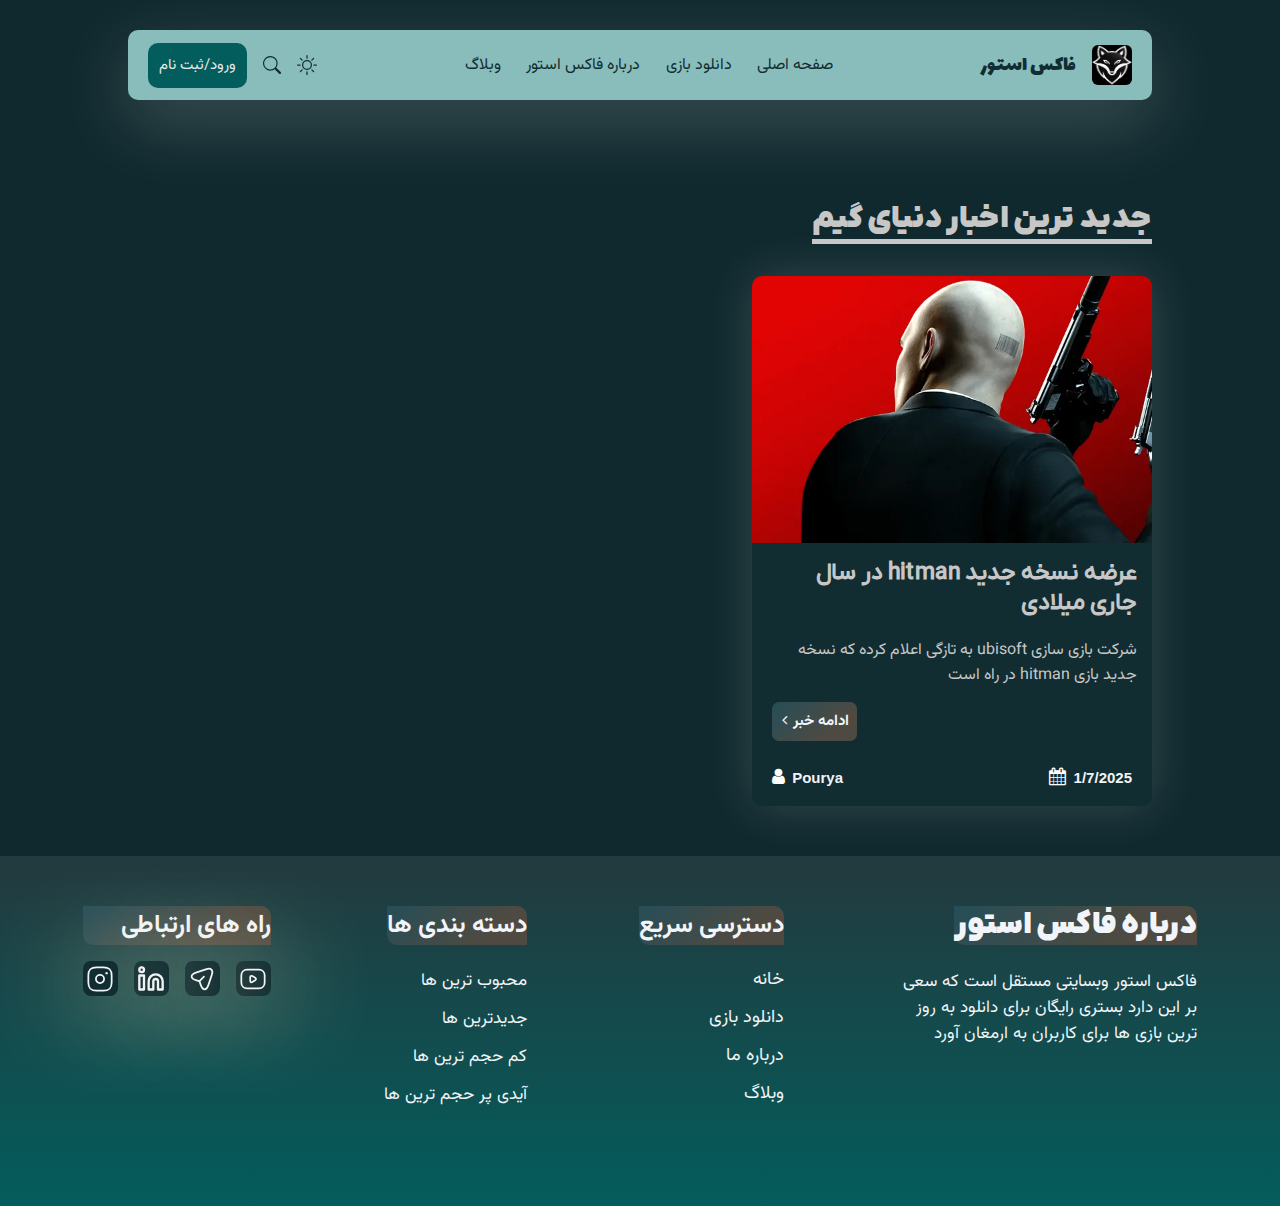
==== weblog.html @ acc82ce3 "Adding website to this repository" ====
<!DOCTYPE html>
<html lang="en">
<head>
    <meta charset="UTF-8">
    <meta name="viewport" content="width=device-width, initial-scale=1.0">
    <link rel="stylesheet" href="css/index.css">
    <link rel="stylesheet" href="css/weblog.css">
    <link rel="stylesheet" href="https://cdnjs.cloudflare.com/ajax/libs/font-awesome/4.7.0/css/font-awesome.min.css">
    <title>وبلاگ</title>
</head>
<body>
    <div class="wrapper">
        <header>
        <div class="header-wrapper">
            <div class="mobile-menu">
                <i class="fa fa-bars" aria-hidden="true"></i>
            </div>
            <div class="header-right">
                <a href="#">
                    فاکس استور
                    <img src="images/fox-logo.jpg" alt="لوگو">
                </a>
            </div>
            <div class="header-center">
                <a href="#">
                    صفحه اصلی
                </a>
                <a href="#">
                    دانلود بازی 
                </a>
                <a href="#">
                    درباره فاکس استور
                </a>
                <a href="#">
                    وبلاگ
                </a>
            </div>
            <div class="header-left">
                <svg class="sun" xmlns="http://www.w3.org/2000/svg" width="20" height="20" fill="currentColor" class="bi bi-sun" viewBox="0 0 16 16">
                    <path d="M8 11a3 3 0 1 1 0-6 3 3 0 0 1 0 6m0 1a4 4 0 1 0 0-8 4 4 0 0 0 0 8M8 0a.5.5 0 0 1 .5.5v2a.5.5 0 0 1-1 0v-2A.5.5 0 0 1 8 0m0 13a.5.5 0 0 1 .5.5v2a.5.5 0 0 1-1 0v-2A.5.5 0 0 1 8 13m8-5a.5.5 0 0 1-.5.5h-2a.5.5 0 0 1 0-1h2a.5.5 0 0 1 .5.5M3 8a.5.5 0 0 1-.5.5h-2a.5.5 0 0 1 0-1h2A.5.5 0 0 1 3 8m10.657-5.657a.5.5 0 0 1 0 .707l-1.414 1.415a.5.5 0 1 1-.707-.708l1.414-1.414a.5.5 0 0 1 .707 0m-9.193 9.193a.5.5 0 0 1 0 .707L3.05 13.657a.5.5 0 0 1-.707-.707l1.414-1.414a.5.5 0 0 1 .707 0m9.193 2.121a.5.5 0 0 1-.707 0l-1.414-1.414a.5.5 0 0 1 .707-.707l1.414 1.414a.5.5 0 0 1 0 .707M4.464 4.465a.5.5 0 0 1-.707 0L2.343 3.05a.5.5 0 1 1 .707-.707l1.414 1.414a.5.5 0 0 1 0 .708"/>
                </svg>
                <svg class="search" xmlns="http://www.w3.org/2000/svg" width="18" height="18" fill="currentColor" class="bi bi-search" viewBox="0 0 16 16">
                    <path d="M11.742 10.344a6.5 6.5 0 1 0-1.397 1.398h-.001q.044.06.098.115l3.85 3.85a1 1 0 0 0 1.415-1.414l-3.85-3.85a1 1 0 0 0-.115-.1zM12 6.5a5.5 5.5 0 1 1-11 0 5.5 5.5 0 0 1 11 0"/>
                </svg>
                <button class="login-btn">
                    ورود/ثبت نام
                    
                </button>
            </div>
            <div class="mobile-login">
                <i class="fa fa-user"></i>
            </div>
        </div>
    </header>
    <main>
        <div class="main-wrapper">
            <div class="latest-news">
                <h3>
                    جدید ترین اخبار دنیای گیم
                </h3>
                <div class="news-wrapper">
                    <div class="news">
                        <img src="/images/genres/stealth.webp" alt="بازی hitman">
                        <div class="description">
                            <h3>
                                عرضه نسخه جدید hitman در سال جاری میلادی
                            </h3>
                            <p>
                                شرکت بازی سازی ubisoft به تازگی اعلام کرده که نسخه جدید بازی hitman در راه است
                            </p>
                            <h6>
                                <a href="#">
                                    ادامه خبر
                                    <i class="fa fa-angle-left"></i>
                                </a>
                            </h6>
                            <div class="ext-info">
                                <span class="date">
                                    1/7/2025
                                    <i class="fa fa-calendar"></i>
                                </span>
                                <span class="writer">
                                    Pourya
                                    <i class="fa fa-user"></i>
                                </span>
                            </div>
                        </div>
                    </div>
                </div>
            </div>
        </div>
    </main>
    <div class="footer">
        <div class="footer-wrapper">
            <div class="social-links-mobile">
                <ul>
                    <a href="#">
                        <li>
                            <svg class="text-white" xmlns="http://www.w3.org/2000/svg" width="28" height="28" viewBox="0 0 24 24" fill="none"><path d="M17 20H7c-3 0-5-2-5-5V9c0-3 2-5 5-5h10c3 0 5 2 5 5v6c0 3-2 5-5 5Z" stroke="currentColor" stroke-width="1.5" stroke-miterlimit="10" stroke-linecap="round" stroke-linejoin="round"></path><path d="m11.4 9.5 2.5 1.5c.9.6.9 1.5 0 2.1l-2.5 1.5c-1 .6-1.8.1-1.8-1v-3c0-1.3.8-1.7 1.8-1.1Z" stroke="currentColor" stroke-width="1.5" stroke-miterlimit="10" stroke-linecap="round" stroke-linejoin="round"></path></svg>
                        </li>
                    </a>
                    <a href="#">
                        <li>
                            <svg class="text-white" xmlns="http://www.w3.org/2000/svg" width="28" height="28" viewBox="0 0 24 24" fill="none"><path d="m7.4 6.32 8.49-2.83c3.81-1.27 5.88.81 4.62 4.62l-2.83 8.49c-1.9 5.71-5.02 5.71-6.92 0l-.84-2.52-2.52-.84c-5.71-1.9-5.71-5.01 0-6.92ZM10.11 13.65l3.58-3.59" stroke="currentColor" stroke-width="1.5" stroke-linecap="round" stroke-linejoin="round"></path></svg>
                        </li>
                    </a>
                    <a href="#">
                        <li>
                            <svg xmlns="http://www.w3.org/2000/svg" width="28" height="28" viewBox="0 0 24 24" fill="none" stroke="currentColor" stroke-width="2" stroke-linecap="round" stroke-linejoin="round" class="lucide lucide-linkedin text-white"><path d="M16 8a6 6 0 0 1 6 6v7h-4v-7a2 2 0 0 0-2-2 2 2 0 0 0-2 2v7h-4v-7a6 6 0 0 1 6-6z"></path><rect width="4" height="12" x="2" y="9"></rect><circle cx="4" cy="4" r="2"></circle></svg>
                        </li>
                    </a>
                    <a href="#">
                        <li>
                            <svg class="text-white" xmlns="http://www.w3.org/2000/svg" width="28" height="28" viewBox="0 0 24 24" fill="none"><path d="M9 22h6c5 0 7-2 7-7V9c0-5-2-7-7-7H9C4 2 2 4 2 9v6c0 5 2 7 7 7Z" stroke="currentColor" stroke-width="1.5" stroke-linecap="round" stroke-linejoin="round"></path><path d="M12 15.5a3.5 3.5 0 1 0 0-7 3.5 3.5 0 0 0 0 7Z" stroke="currentColor" stroke-width="1.5" stroke-linecap="round" stroke-linejoin="round"></path><path d="M17.636 7h.012" stroke="currentColor" stroke-width="2" stroke-linecap="round" stroke-linejoin="round"></path></svg>
                        </li>
                    </a>
                </ul>
            </div>
            <div class="about-us">
                <h3>
                    درباره فاکس استور
                </h3>
                <p>
                     فاکس استور وبسایتی مستقل است که سعی بر این دارد بستری
                      رایگان برای دانلود به روز ترین بازی ها برای کاربران به ارمغان آورد
                </p>
            </div>
            <div class="quick-links">
                <h3>
                    دسترسی سریع
                </h3>
                <ul>
                    <a href="#">
                        <li>
                            خانه
                        </li>
                    </a>
                    <a href="#">
                        <li>
                            دانلود بازی
                        </li>
                    </a>
                    <a href="#">
                        <li>
                            درباره ما
                        </li>
                    </a>
                    <a href="#">
                        <li>
                            وبلاگ
                        </li>
                    </a>
                </ul>
            </div>
            <div class="game-sorts">
                <h3>
                    دسته بندی ها
                </h3>
                <ul>
                    <a href="#">
                        <li>
                            محبوب ترین ها
                        </li>
                    </a>
                    <a href="#">
                        <li>
                            جدیدترین ها
                        </li>
                    </a>
                    <a href="#">
                        <li>
                            کم حجم ترین ها
                        </li>
                    </a>
                    <a href="#">
                        <li>
                            آیدی پر حجم ترین ها
                        </li>
                    </a>
                </ul>
            </div>
            <div class="social-links">
                <h3>
                    راه های ارتباطی
                </h3>
                <ul>
                    <a href="#">
                        <li>
                            <svg class="text-white" xmlns="http://www.w3.org/2000/svg" width="28" height="28" viewBox="0 0 24 24" fill="none"><path d="M17 20H7c-3 0-5-2-5-5V9c0-3 2-5 5-5h10c3 0 5 2 5 5v6c0 3-2 5-5 5Z" stroke="currentColor" stroke-width="1.5" stroke-miterlimit="10" stroke-linecap="round" stroke-linejoin="round"></path><path d="m11.4 9.5 2.5 1.5c.9.6.9 1.5 0 2.1l-2.5 1.5c-1 .6-1.8.1-1.8-1v-3c0-1.3.8-1.7 1.8-1.1Z" stroke="currentColor" stroke-width="1.5" stroke-miterlimit="10" stroke-linecap="round" stroke-linejoin="round"></path></svg>
                        </li>
                    </a>
                    <a href="#">
                        <li>
                            <svg class="text-white" xmlns="http://www.w3.org/2000/svg" width="28" height="28" viewBox="0 0 24 24" fill="none"><path d="m7.4 6.32 8.49-2.83c3.81-1.27 5.88.81 4.62 4.62l-2.83 8.49c-1.9 5.71-5.02 5.71-6.92 0l-.84-2.52-2.52-.84c-5.71-1.9-5.71-5.01 0-6.92ZM10.11 13.65l3.58-3.59" stroke="currentColor" stroke-width="1.5" stroke-linecap="round" stroke-linejoin="round"></path></svg>
                        </li>
                    </a>
                    <a href="#">
                        <li>
                            <svg xmlns="http://www.w3.org/2000/svg" width="28" height="28" viewBox="0 0 24 24" fill="none" stroke="currentColor" stroke-width="2" stroke-linecap="round" stroke-linejoin="round" class="lucide lucide-linkedin text-white"><path d="M16 8a6 6 0 0 1 6 6v7h-4v-7a2 2 0 0 0-2-2 2 2 0 0 0-2 2v7h-4v-7a6 6 0 0 1 6-6z"></path><rect width="4" height="12" x="2" y="9"></rect><circle cx="4" cy="4" r="2"></circle></svg>
                        </li>
                    </a>
                    <a href="#">
                        <li>
                            <svg class="text-white" xmlns="http://www.w3.org/2000/svg" width="28" height="28" viewBox="0 0 24 24" fill="none"><path d="M9 22h6c5 0 7-2 7-7V9c0-5-2-7-7-7H9C4 2 2 4 2 9v6c0 5 2 7 7 7Z" stroke="currentColor" stroke-width="1.5" stroke-linecap="round" stroke-linejoin="round"></path><path d="M12 15.5a3.5 3.5 0 1 0 0-7 3.5 3.5 0 0 0 0 7Z" stroke="currentColor" stroke-width="1.5" stroke-linecap="round" stroke-linejoin="round"></path><path d="M17.636 7h.012" stroke="currentColor" stroke-width="2" stroke-linecap="round" stroke-linejoin="round"></path></svg>
                        </li>
                    </a>
                </ul>
            </div>
        </div>
    
    </div>
    </div>
</body>
</html>
---- css/index.css ----
@import url('https://fonts.googleapis.com/css2?family=Lalezar&family=Nunito+Sans:ital,opsz,wght@0,6..12,200..1000;1,6..12,200..1000&family=Vazirmatn:wght@100..900&display=swap');
@font-face {
	font-family: 'Yekan';
	src:	url('fonts/Yekan.eot'); /* IE9 Compat Modes */
	src:	url('fonts/Yekan.eot?#iefix') format('embedded-opentype'), /* IE6-IE8 */
			url('fonts/Yekan.woff2') format('woff2'), /* Modern Browsers */
			url('fonts/Yekan.woff') format('woff'), /* Modern Browsers */
			url('fonts/Yekan.otf') format('opentype'), /* Open Type Font */	
			url('fonts/Yekan.ttf') format('truetype'); /* Safari, Android, iOS */
	font-weight: normal;
	font-style: normal;
	text-rendering: optimizeLegibility;
	font-display: auto;
}
@font-face {
    font-family: 'IranYekan-Bold';
    src: url('./fonts/IRANYekanX-Bold.woff2') format('woff2'); 

    font-weight: normal;
	font-style: normal;
	text-rendering: optimizeLegibility;
	font-display: auto;
}

@font-face {
    font-family: 'IRANYekanX-ExtraBlack';
    src: url('./fonts/IRANYekanX-ExtraBlack.woff2') format('woff2');
}

@font-face {
    font-family: 'IRANYekanX-Medium';
    src: url('./fonts/IRANYekanX-Medium.woff2') format('woff2');
}



*{
    margin: 0;
    padding: 0;
    border: none;
    outline: none;
    box-sizing: border-box;
    font-family: Vazirmatn ;    
    text-decoration: none;
    color: #112D32;
}

body{
    background-color: #10292e;
    position: relative;
}

header{
    width: 100vw;
    height: 100px;
    display: flex;
    flex-direction: row-reverse;
    justify-content: center;
    align-items: center;
    color: black;
    padding-top: 30px;
}

.header-wrapper {
    background-color: #88BDBC;
    border-radius: 10px;
    padding: 20px;
    
    width: 80%;
    height: 100%;
    display: flex;
    flex-direction: row-reverse;
    justify-content: space-between;
    align-items: center;
    box-shadow: rgba(254, 254, 254, 0.168) 0px 22px 70px 4px;
}

.header-right a{
    display: flex;
    align-items: center;
    gap: 1rem;
    font-family: Lalezar;
    font-size: 22px;
}

.header-right img{
    width: 40px;
    height: 40px;
    border-radius: 6px;
}

.header-center{
    display: flex;
    flex-direction: row-reverse;
    gap: 1.6rem;
}

.header-left{
    display: flex;
    flex-direction: row-reverse;
    align-items: center;
    gap: 1rem;
}

.header-left button{
    padding: 11px;
    font-size: 15px;
    border-radius: 10px;
    background-color: #035d5c;
    color: rgb(232, 232, 232);
}

.mobile-menu, .mobile-login{ 
    display: none ;
}

.mobile-menu i , .mobile-login i{
    font-size: 20px;
}

main{
    margin-top: 100px;
    direction: rtl;
    width: 100vw;
    display: flex;
    justify-content: center;
}

.main-wrapper{
    width: 80%;
}

.new-games-wrapper{
    display: flex;
    flex-direction: row-reverse;
    justify-content: space-between;
}

.main-wrapper .introduction{
    display: flex;
    width: 100%;
    justify-content: space-between;
    align-items: center;
    height: 600px;
}

.main-wrapper .introduction .text-introduction{
    width: 40%;
}

.main-wrapper .introduction .text-introduction h3,span{
    color: #f1f4f9;
    font-family: IRANYekanX-ExtraBlack;
    font-size: 40px;
    font-weight: 900;
}

.main-wrapper .introduction .text-introduction h3{
    padding-right: 10px;
}

.main-wrapper .introduction .text-introduction span{
    background: linear-gradient(317deg, rgba(79,74,65,1) 26%, rgba(37,78,88,1) 100%); 
}

.main-wrapper .introduction .text-introduction p{
    color: white;
    font-size: 18px;
    padding: 10px;
    padding-top: 20px;
}

.main-wrapper .introduction img{
    border-radius: 10px;
    width: 600px;
    box-shadow: 10px 10px 1000px #fbeec1;
    border: 1px solid rgb(101, 101, 101);
}


.genres-wrapper{
    display: flex;
    flex-direction: column;
    width: 100%;
    gap: 2rem;
    padding-bottom: 100px;
    padding-top: 50px;
}

.genres-wrapper .genres{
    display: flex;
    width: 250px;
    gap: 1.5rem;
}

.genres-wrapper .genres .genre img{
    width: 250px;
    height: 160px;
    border-radius: 10px; 
}

.genres-wrapper .genres .genre{
    position: relative;
    width: 250px;
    height: 160px;
}

.genres-wrapper .genres .genre a{
    display: flex;  
    border-radius: 10px;
}

.genres-wrapper .genres .genre h4{
    position: absolute;
    z-index: 1;
    left: 0;
    padding: 10px 10px 10px 20px;    
    height: 160px;
    font-size: 22px;
    background-image: linear-gradient(90deg, rgba(26, 28, 36, .8) 40%, rgba(26, 28, 36, 0) 120%);
    color: #f1f4f9;
    border-radius: 10px;
    width: 100%;
    height: 100%;
    direction: ltr;
}


.new-games{
    background-color: transparent;
    backdrop-filter: blur(10px);
    border-radius: 10px;
    width: 35%;
}

.title{
    display: flex;
    justify-content: space-between;
    align-items: center;
}

.title h3{
    width: fit-content;
    font-family: IRANYekanX-ExtraBlack;
    font-size: 30px;
    font-weight: 900;
    color: #f1f4f9;
    border-bottom: #fff 5px solid;
    
}

.title button{
    height: 40px;
    padding: 10px;
    border-radius: 10px;
    font-size: 13px;
    box-shadow: 2px 2px 90px 2px rgba(255, 255, 255, 0.342) ;
    background-color: #112D32;
    color: #c7c7c7;
}

.new-games .games img{
    width: 100px;
    border-radius: 10px;
    border: #ffffff65 2px solid;
}

.new-games .games a{
    display: flex;
    padding-top: 35px;
    padding-bottom: 20px;
    border-bottom: #f1f4f9 2px solid;
}

.new-games .games .description{
    display: flex;
    flex-direction: column;
    justify-content: space-between;
    padding-bottom: 10px;
}

.new-games .games a .description h5{
    padding: 10px 10px 0 0 ;
    font-size: 22px;
    color: #f1f4f9;
}

.new-games .games a .description h6{
    padding: 5px 10px 0 0 ;
    font-size: 15px;
    color: #f1f4f9;
}

.new-games .games i{
    color: white;
    padding-right: 5px;
}




.main-game-top img{
    border-radius: 10px;
    box-shadow: rgba(255, 255, 255, 0.25) 10px 25px 50px -12px;
    width: 600px;
    height: 550px;
    position: relative;
}

.main-game-top img:hover,
.main-game-top img:focus  
{
    width: 650px;
    height: 600px;
    transition: width 750ms;
}

.main-game-top p{
    color: #c7c7c7;
    position: absolute;
    width: fit-content;
    height: 300px;
    bottom: 0;
    left: 0;
    text-align: center;
    padding: 180px 20px 40px 20px;
    font-weight: 900;
    background: linear-gradient(180deg, rgba(255,255,255,0) 17%, rgba(0,0,0,0.4386087198551295) 50%);
    border-radius: 10px;
}


.main-game-top a{
    position: absolute;
    bottom: 0;
    right: 0;
    padding: 15px 20px 20px 15px;
    color: #c7c7c7;
    font-size: 15px;
    display: flex;
    gap: 10px;
    align-items: center;
}

.main-game-top i{
    color: #c7c7c7;
}

.main-game-top{
    display: flex;
    flex-direction: row;
    position: relative;
    justify-content: space-between;
    flex-direction: row-reverse;
}

.main-game-top h3, .colorful-text{
    font-family: Yekan;
    font-size: 40px;
    
}

.footer{
    width: 100%;
    height: 400px;    
}

.footer *
{
    color:#f1f4f9;
}

.footer .footer-wrapper{
    position: absolute;
    bottom: 0;
    left: 0;
    display: flex;
    direction: rtl;
    justify-content: space-around;
    width: 100%;
    height: 350px;
    background: linear-gradient(180deg, rgba(255,255,255,0.08006530248818278) 1%, rgba(3,93,92,1) 100%);
    padding: 50px;
    gap: 2rem;
}

.footer .footer-wrapper .about-us{
    display: flex;
    flex-direction: column;
    gap: 1.5rem;
    width: 25%;
}

.footer .footer-wrapper .about-us h3{

    font-family: IRANYekanX-ExtraBlack;
    font-size: 30px;
    width: fit-content;
}

.footer .footer-wrapper .about-us p
{
    
    font-size: 17px;
}

.footer .footer-wrapper .quick-links{
    display: flex;
    flex-direction: column;
    gap: 1rem;
    padding: 0 20px 0 0;
}



.footer .footer-wrapper .quick-links li{
    list-style: none;
    text-align: start;
    padding: 5px 0 5px 0;
    font-size: 18px;
    
}

.footer .footer-wrapper .game-sorts{
    display: flex;
    flex-direction: column;
    gap: 1rem;
    padding: 0 15px 0 0;
}

.footer .footer-wrapper .game-sorts li{
    list-style: none;
    text-align: start;
    padding: 7px 0 5px 0;
    font-size: 17px;
    
}

.footer .footer-wrapper .social-links{
    display: flex;
    flex-direction: column;
    gap: 1rem;
    padding: 0 15px 0 0;
    direction: rtl;
}

.footer .footer-wrapper .social-links h3{
    width: auto;
}

.footer .footer-wrapper .social-links ul{

    display: flex;
    gap: 1rem;
    
}

.footer .footer-wrapper .social-links li{
    display: flex;
    justify-content: center;
    align-items: center;
    background-color:#112d32;
    border-radius: 8px;
    padding: 3px;
    box-shadow: 3px 3px 100px #fbeec1;
    width: 35px;
    height: 35px;
    list-style: none;
}

.footer .footer-wrapper .social-links-mobile ul{
    justify-content: center;
    display: flex;
    gap: 1rem;
    
}

.footer .footer-wrapper .social-links-mobile li{
    display: flex;
    justify-content: center;
    align-items: center;
    background-color: #10292e;
    border-radius: 8px;
    padding: 3px;
    box-shadow: 3px 3px 100px #fbeec1;
    width: 45px;
    height: 45px;
    list-style: none;
}

.footer .footer-wrapper .social-links-mobile {
    display: none;
}


.footer .footer-wrapper h3{
    background: linear-gradient(317deg, rgba(79,74,65,1) 26%, rgba(37,78,88,1) 100%);
    font-size: 25px;
    border-radius: 0 10px 0 10px;
    color: #f1f4f9;
    width: fit-content;
}



@media screen and (max-width: 950px){

    .header-center, .header-left{
        display: none;
    }
    
    .header-right img{
        width: 35px;
        height: 35px;
    }
    .header-right a{
        font-size: 20px !important;
    }
    
    .header-wrapper{
        padding: 20px;
    }

    .mobile-login, .mobile-menu{
        display: initial;
    }

    
    .main-wrapper .introduction{
        flex-direction: column-reverse;
        height: 700px;
    }

    .main-wrapper .introduction .text-introduction{
        display: flex;
        flex-direction: column;
        width: 100%;
    }

    .main-wrapper .introduction img{
        width: 450px;
    }

    .main-game-top {
        display: none;
    }

    .new-games h3{
        font-family: IranYekan-Bold;
        font-size: 30px;
    }

    .new-games .games img{
        width: 120px;
        height: 120px;
    }

    .new-games{
        width: 100%;
    }
    
    .new-games .games a .description h5{
        font-size: 25px;
    }

    
}

@media screen and (max-width: 600px){
    
    .main-wrapper .introduction img{
        width: 300px;
    }

    .footer{
        height: 1300px;
    }

    .footer .footer-wrapper{
        height: 1000px;
        flex-direction: column;
        justify-content: space-around;
    }

    .footer .footer-wrapper .quick-links,
    .footer .footer-wrapper .game-sorts{
        padding: 0;
    }

    .footer .footer-wrapper .about-us{
        width: 100%;
    }

    .footer .footer-wrapper .social-links-mobile{
        display: initial;
    }

    .footer .footer-wrapper .social-links{
        display: none;
    }

}
---- css/weblog.css ----
.main-wrapper .latest-news
{
    display: flex;
    flex-direction: column;
    gap: 2rem;
}

.main-wrapper .latest-news h3{
    font-family: IRANYekanX-ExtraBlack;
    color: #c7c7c7;
    font-size: 30px;
    border-bottom: #c7c7c7 5px solid;
    width: fit-content;
}

.main-wrapper .latest-news .news img{
    border-top-left-radius: 10px;
    border-top-right-radius: 10px;
    width: 400px;
    
}

.main-wrapper .latest-news .news{
    position: relative;
    display: flex;
    flex-direction: column;
    width: 400px;
    height: 530px;
    background-color: #112d32;
    border-radius: 10px;
    box-shadow: 0.1px 0.1px 50px 0.1px rgba(255, 255, 255, 0.152);
}

.main-wrapper .latest-news .news .description{
    padding: 15px;
}

.main-wrapper .latest-news .news .description h3
{
    font-size: 23px;
    border: 0;
    font-family: IRANYekanX-Medium;
}

.main-wrapper .latest-news .news .description p{
    padding: 20px 0 30px 0;
    color: #c7c7c7;
}

.main-wrapper .latest-news .news .description h6 a{
    position: absolute;
    left: 20px;
    bottom: 65px;
    background: linear-gradient(317deg, rgba(79,74,65,1) 26%, rgba(37,78,88,1) 100%);
    font-size: 15px;
    color: #f1f4f9;
    padding: 8px;
    border-radius: 7px;
}


.main-wrapper .latest-news .news .description h6 i{
    color: #f1f4f9;
    padding: 2px;
}

.main-wrapper .latest-news .news .description span{
    font-family: Arial, Helvetica, sans-serif;
    font-weight: 550;
    font-size: 15px;
}

.main-wrapper .latest-news .news .description .ext-info i{
    color: white;
    font-size: 18px;
    margin-right: 3px;
}


.main-wrapper .latest-news .news .description .ext-info .date{
    position: absolute;
    right: 20px;
    bottom: 20px;
}

.main-wrapper .latest-news .news .description .ext-info .writer{
    justify-content: space-between;
    position: absolute;
    left: 20px;
    bottom: 20px;
}
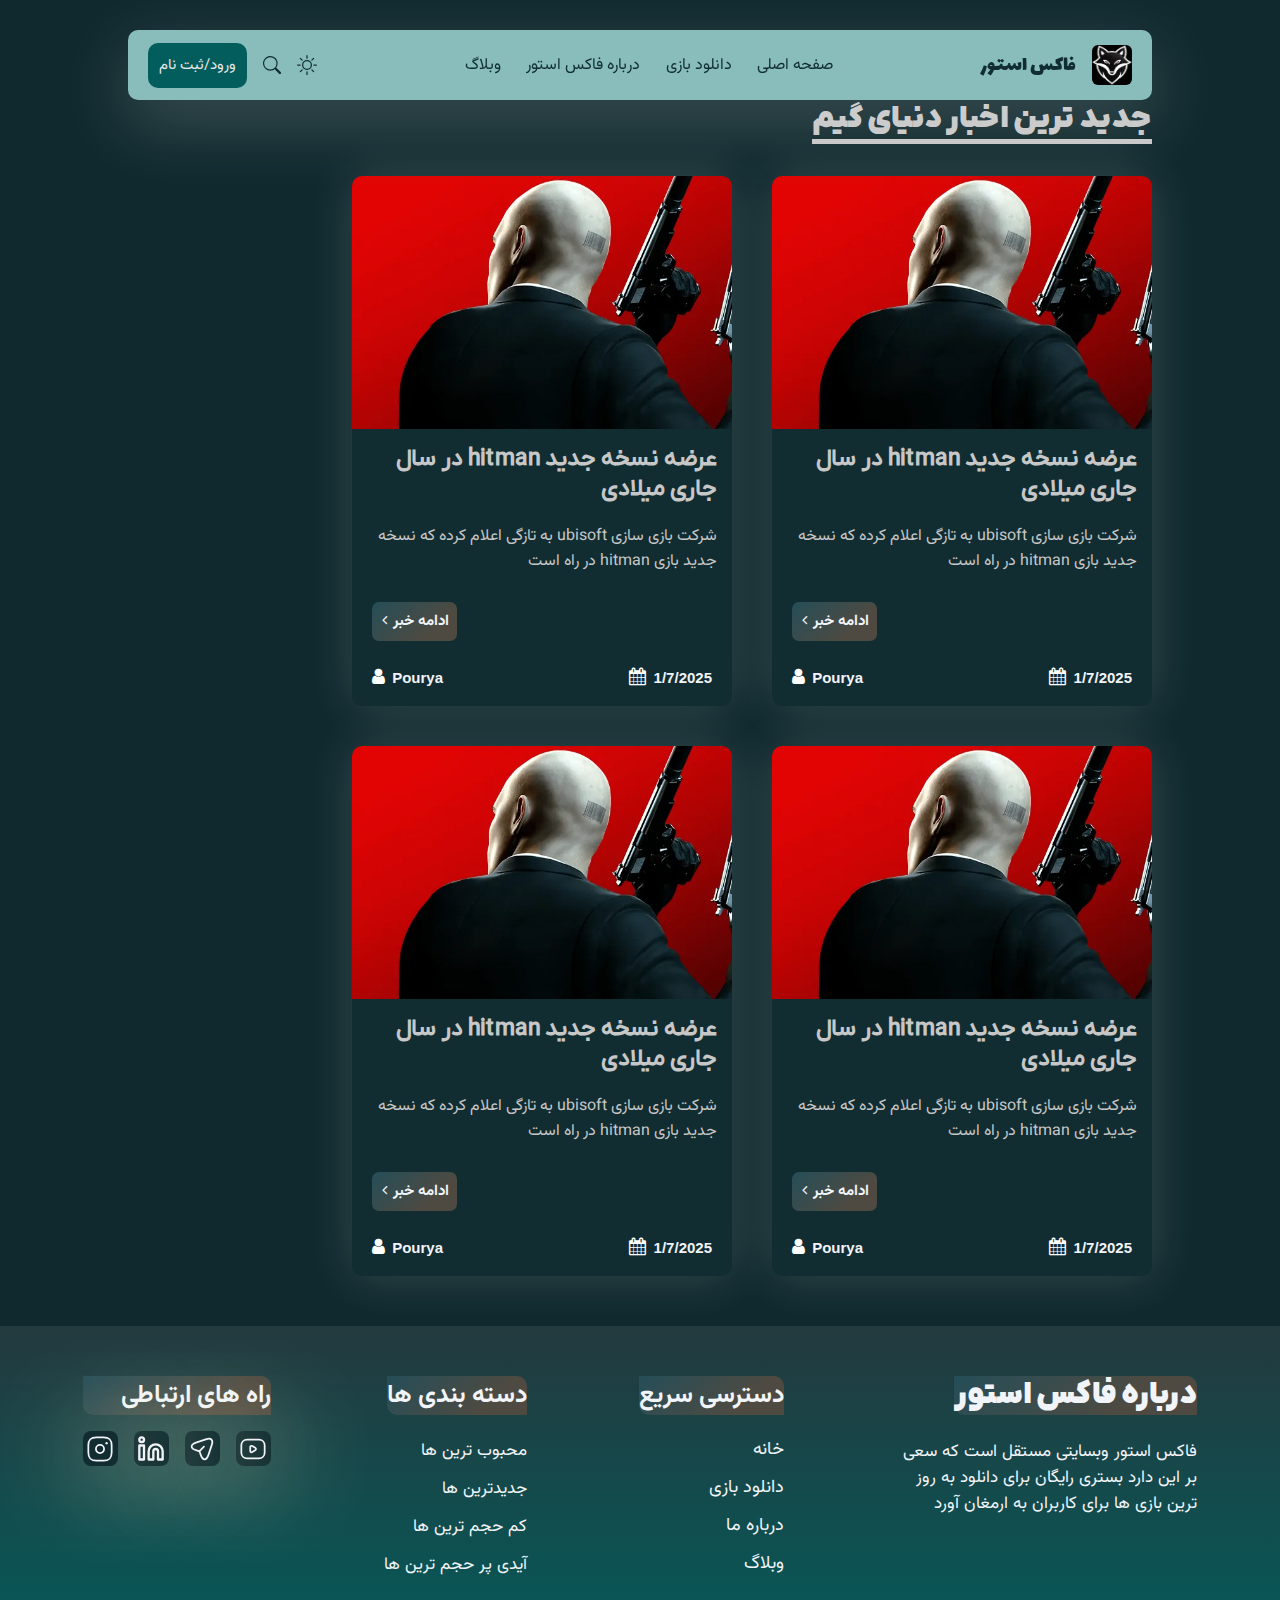
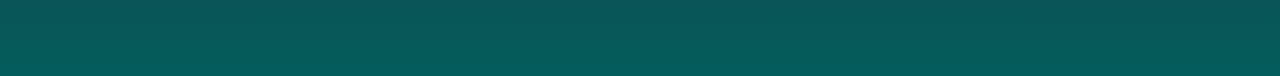
==== commit 769a6a60: "deleting the see all items and change it to see all in the bottom of the main page" ====
--- a/weblog.html
+++ b/weblog.html
@@ -60,7 +60,88 @@
                 </h3>
                 <div class="news-wrapper">
                     <div class="news">
-                        <img src="/images/genres/stealth.webp" alt="بازی hitman">
+                        <img src="images/genres/stealth.webp" alt="بازی hitman">
+                        <div class="description">
+                            <h3>
+                                عرضه نسخه جدید hitman در سال جاری میلادی
+                            </h3>
+                            <p>
+                                شرکت بازی سازی ubisoft به تازگی اعلام کرده که نسخه جدید بازی hitman در راه است
+                            </p>
+                            <h6>
+                                <a href="#">
+                                    ادامه خبر
+                                    <i class="fa fa-angle-left"></i>
+                                </a>
+                            </h6>
+                            <div class="ext-info">
+                                <span class="date">
+                                    1/7/2025
+                                    <i class="fa fa-calendar"></i>
+                                </span>
+                                <span class="writer">
+                                    Pourya
+                                    <i class="fa fa-user"></i>
+                                </span>
+                            </div>
+                        </div>
+                    </div>
+                    <div class="news">
+                        <img src="images/genres/stealth.webp" alt="بازی hitman">
+                        <div class="description">
+                            <h3>
+                                عرضه نسخه جدید hitman در سال جاری میلادی
+                            </h3>
+                            <p>
+                                شرکت بازی سازی ubisoft به تازگی اعلام کرده که نسخه جدید بازی hitman در راه است
+                            </p>
+                            <h6>
+                                <a href="#">
+                                    ادامه خبر
+                                    <i class="fa fa-angle-left"></i>
+                                </a>
+                            </h6>
+                            <div class="ext-info">
+                                <span class="date">
+                                    1/7/2025
+                                    <i class="fa fa-calendar"></i>
+                                </span>
+                                <span class="writer">
+                                    Pourya
+                                    <i class="fa fa-user"></i>
+                                </span>
+                            </div>
+                        </div>
+                    </div>
+                    <div class="news">
+                        <img src="images/genres/stealth.webp" alt="بازی hitman">
+                        <div class="description">
+                            <h3>
+                                عرضه نسخه جدید hitman در سال جاری میلادی
+                            </h3>
+                            <p>
+                                شرکت بازی سازی ubisoft به تازگی اعلام کرده که نسخه جدید بازی hitman در راه است
+                            </p>
+                            <h6>
+                                <a href="#">
+                                    ادامه خبر
+                                    <i class="fa fa-angle-left"></i>
+                                </a>
+                            </h6>
+                            <div class="ext-info">
+                                <span class="date">
+                                    1/7/2025
+                                    <i class="fa fa-calendar"></i>
+                                </span>
+                                <span class="writer">
+                                    Pourya
+                                    <i class="fa fa-user"></i>
+                                </span>
+                            </div>
+                        </div>
+                    </div>
+                    <div class="news">
+                        <img src="images/genres/stealth.webp" alt="بازی hitman">
                         <div class="description">
                             <h3>
                                 عرضه نسخه جدید hitman در سال جاری میلادی
--- a/css/index.css
+++ b/css/index.css
@@ -59,13 +59,15 @@
     align-items: center;
     color: black;
     padding-top: 30px;
+    position: fixed;
+    z-index: 10;
+    
 }
 
 .header-wrapper {
     background-color: #88BDBC;
     border-radius: 10px;
     padding: 20px;
-    
     width: 80%;
     height: 100%;
     display: flex;
@@ -119,11 +121,12 @@
 }
 
 main{
-    margin-top: 100px;
+    padding-top: 100px;
     direction: rtl;
     width: 100vw;
     display: flex;
     justify-content: center;
+    
 }
 
 .main-wrapper{
--- a/css/weblog.css
+++ b/css/weblog.css
@@ -13,18 +13,26 @@
     width: fit-content;
 }
 
+.main-wrapper .latest-news .news-wrapper{
+    display: flex;
+    flex-direction: row;
+    gap: 2.5rem;
+    flex-wrap: wrap;
+}
+
 .main-wrapper .latest-news .news img{
     border-top-left-radius: 10px;
     border-top-right-radius: 10px;
-    width: 400px;
+    width: 380px;
     
 }
+
 
 .main-wrapper .latest-news .news{
     position: relative;
     display: flex;
     flex-direction: column;
-    width: 400px;
+    width: 380px;
     height: 530px;
     background-color: #112d32;
     border-radius: 10px;
@@ -89,3 +97,8 @@
     left: 20px;
     bottom: 20px;
 }
+
+@media screen and (max-width: 650px)
+{
+
+}
